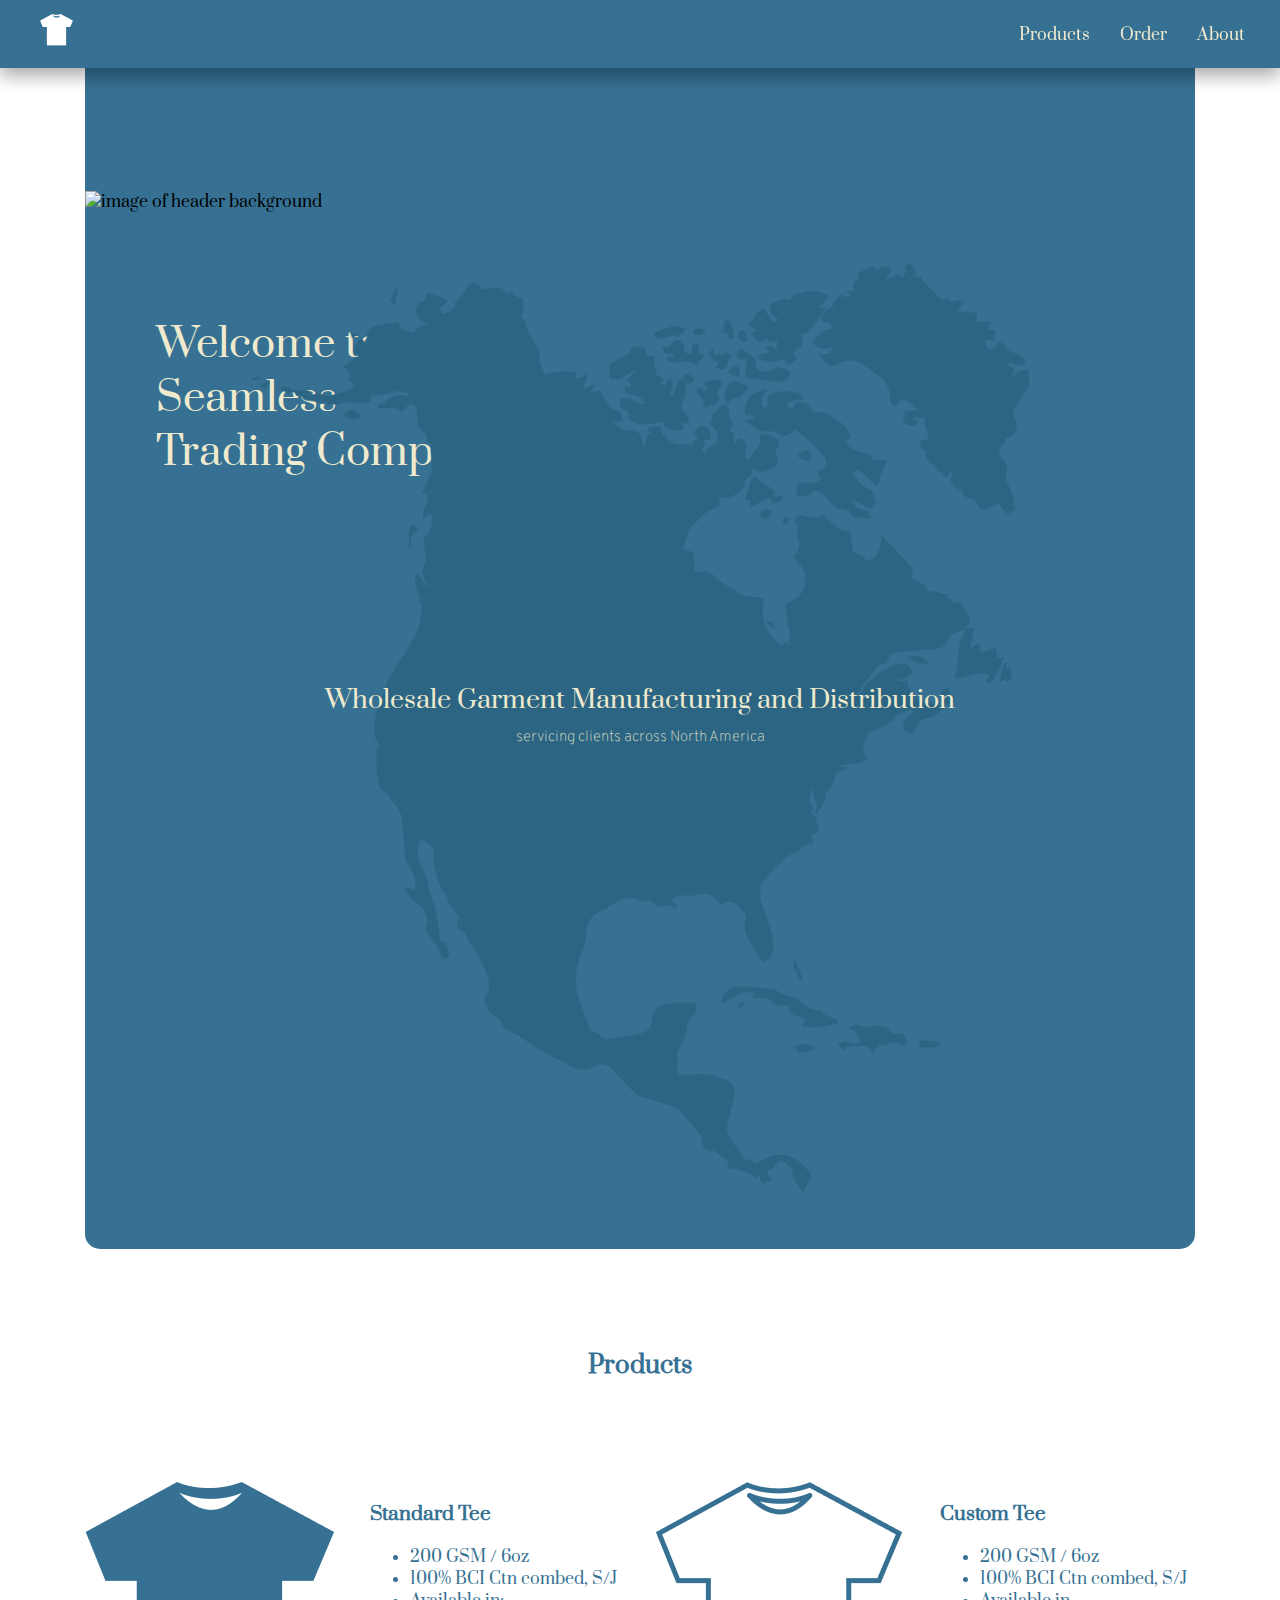
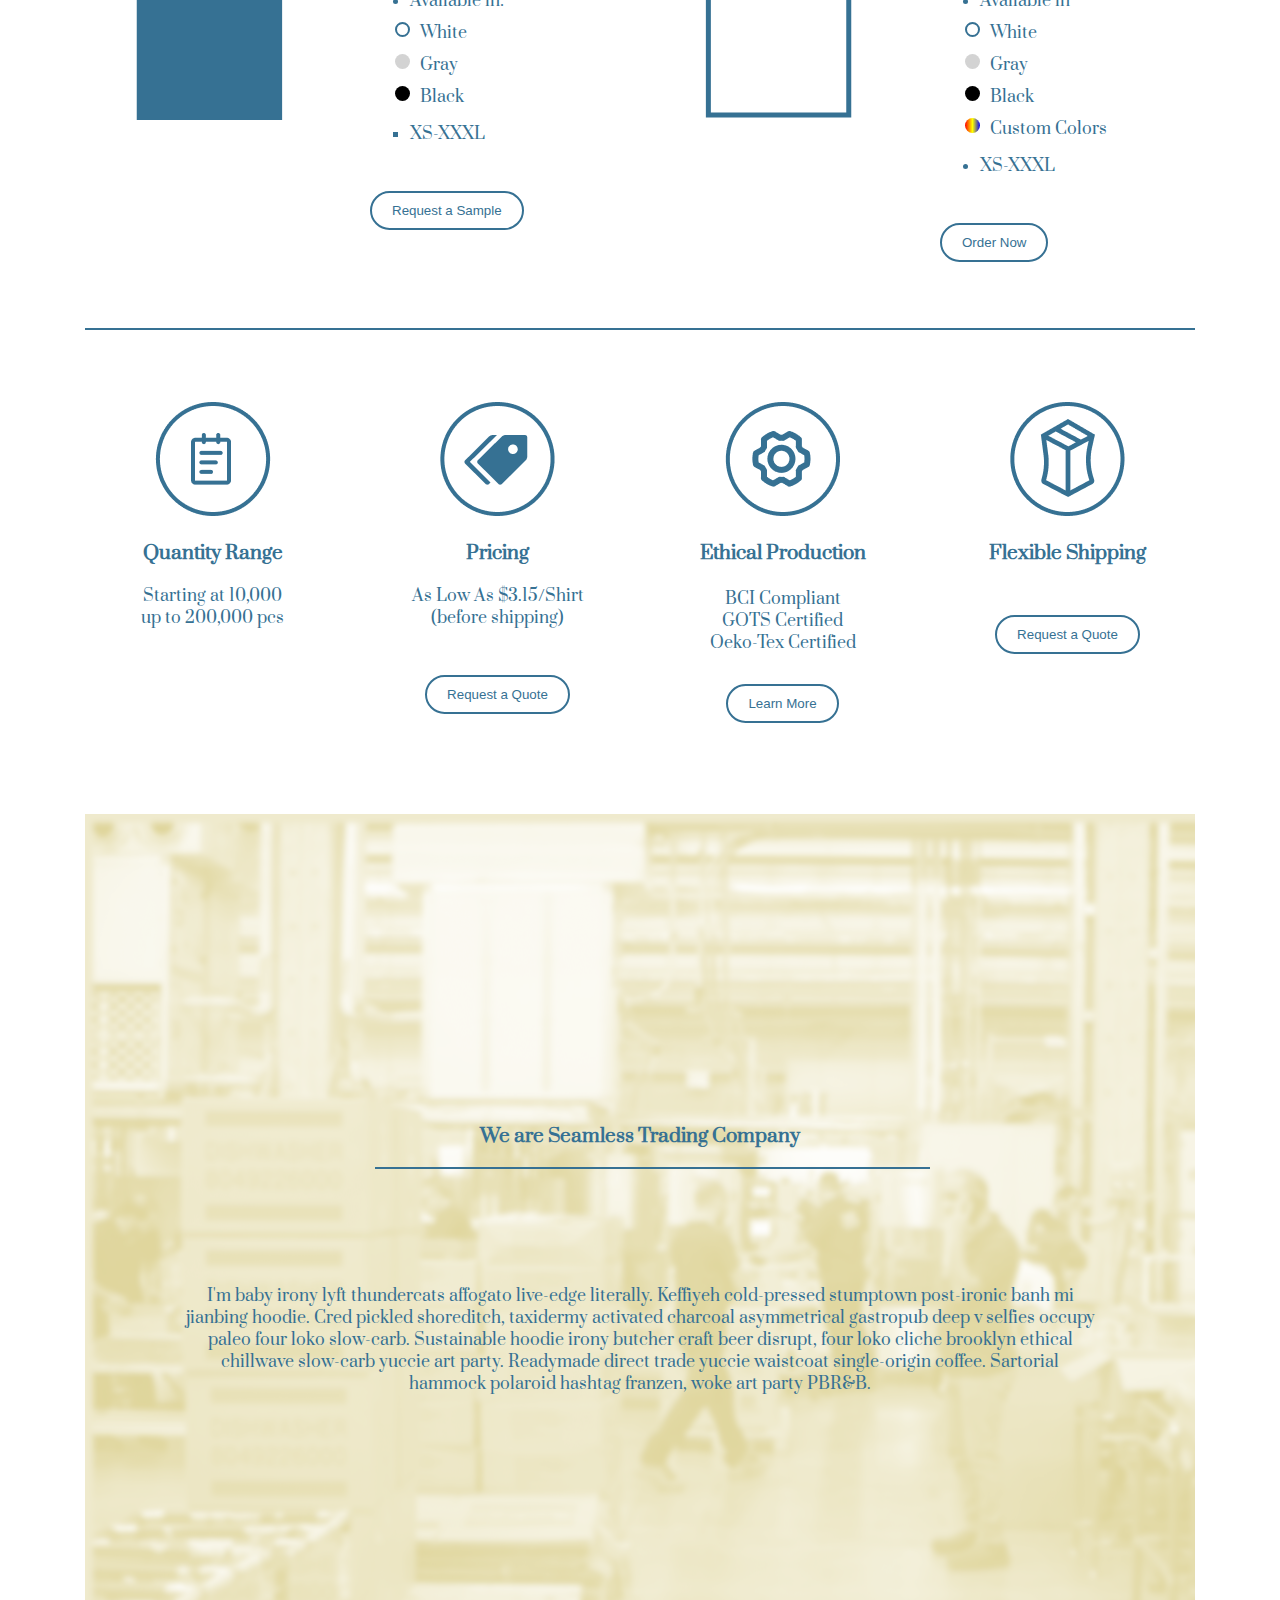
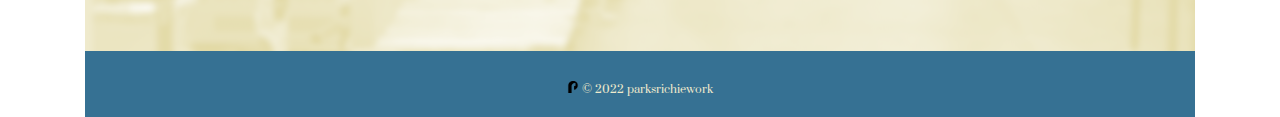
==== index.html @ 28bb7193 "Update index.html" ====
<!DOCTYPE html>
<html>

  <!-- head start -->
  <head>
        <meta charset="utf-8">
        <meta name="viewport" content="width=device-width, initial-scale=1.0">
        <title>Seamless Trading Co.</title>
        <link rel="stylesheet" href="css/bootstrap-grid.css" type="text/css">
        <link rel="stylesheet" href="css/styles.css" type="text/css">
        <link rel="icon" href="img/Seamless-Trading-Company-Logo.jpg" title="parksrichiework icon" alt="image of seamless trading company logo">
       <link rel="preconnect" href="https://fonts.googleapis.com">
        <link rel="preconnect" href="https://fonts.googleapis.com">
        <link rel="preconnect" href="https://fonts.gstatic.com" crossorigin>
        <link href="https://fonts.googleapis.com/css2?family=Overpass:wght@100&family=Prata&display=swap" rel="stylesheet"> 
        
        
        
       
       
      </head>

  <!-- body starts -->
  <body class="container">
    <!-- main content starts -->
        <main>
            <!-- nav bar -->
          <nav>
            <ul class="nav-row" >
              <li class="col-sm" style="padding-top: 0;"><a href="#home"><img src="img/shirt-logo.png" title="seamless trading company logo" alt="image of seamless trading company logo"></a>
              </li>
              <div class="row" style="padding-right: 50px;">
                <li class="col-auto"><a href="#products" title="internal link to products">Products</a></li>
                <li class="col-auto"><a href="#order" title="link to internal order form">Order</a></li>
                <li class="col-auto"><a href="#about"title="internal link to about section">About</a></li> 
              </div>             
              <!-- <li class="empty"></li> -->     
             
            </ul>
          </nav>
          <!-- header starts -->
          <header class="header-section" id="home">
            <div>
              <h1 class="header-welcome">Welcome to<br>Seamless<br> Trading Company
              </h1>
              <img src="img/header-bg-01.png" title="header background image" alt="image of header background" style="z-index: -1;">            
            </div>
          <div class="header-tagline">
            <h2>
              Wholesale Garment Manufacturing and Distribution
            </h2>
            <h3>
            servicing clients across North America
            </h3>
            <!-- <a href="#order"><button href="#order" class="order-button">Order now
            </button> </a> -->
          </div>
            
            
            <div class="north-america-group">
              <img class="north-america-img"src=img/north-america.png title="North America graphic for header" alt="image of North America"/>
            </div>
            
          </header>
        </div>
<!-- ************************************************************ -->
    <!-- Products section start -->
          <section class="products-section" id="products">
            <div>
            <h2 style="margin-bottom: 100px;">Products</h2>
            <div class="row">
          <!-- Standard Tee -->
            <div class="standard-tee col">
              <img class="" src="img/standard-tee-icon.png" alt="image of standard tee shirt icon" >
            </div>
            <div class="standard-tee-info col">
              <h3>
                Standard Tee
              </h3>
              
                <ul class="product-spec-list">
                  <li>
                    200 GSM / 6oz
                  </li>
                  <li>
                    100% BCI Ctn combed, S/J
                  </li>
                 <li>
                    Available in:
                </li> 
                <div class="row" style="margin-top: 10px;"> 
                    <div class="circle-white "></div>
                    <p class=" standard-tee-color">White</p>
                    </div>                    
                    <div class="row" style="margin-top: 10px;"> 
                    <div class="circle-gray "></div>
                    <p class=" standard-tee-color">Gray</p>
                    </div> 
                    <div class="row" style="margin-top: 10px; margin-bottom: 15px;"> 
                    <div class="circle-black "></div>
                    <p class=" standard-tee-color">Black</p>
                    </div>                     
                  <li class="list">
                    XS-XXXL
                  </li>
                </ul>
                <a><button class="request-quote-button" id='sampleRequest' title="Click to request a standard tee sample">Request a Sample
            </button></a>
              </div>
            
            
          <!-- Custom Tee -->
              <div class="col" id="Custom-tee">
              <img src="img/custom-tee-icon.png" href="#" alt="image of custom tee shirt icon"><br>            
            </div>
            <div class="col">
              <h3>
                Custom Tee
              </h3>
              <p>
                <ul class="product-spec-list">
                  <li>
                    200 GSM / 6oz
                  </li>
                  <li>
                    100% BCI Ctn combed, S/J
                  </li>                  
                  <li>
                    Available in
                  </li>
                   <div class="row" style="margin-top: 10px;"> 
                    <div class="circle-white "></div>
                    <p class=" standard-tee-color">White</p>
                    </div>                    
                    <div class="row" style="margin-top: 10px;"> 
                    <div class="circle-gray "></div>
                    <p class=" standard-tee-color">Gray</p>
                    </div> 
                    <div class="row" style="margin-top: 10px;"> 
                    <div class="circle-black "></div>
                    <p class=" standard-tee-color">Black</p>
                    </div>
                     <div class="row" style="margin-top: 10px; margin-bottom: 15px;"> 
                    <div class="circle-custom "></div>
                    <p class=" standard-tee-color">Custom Colors</p>
                    </div>  
                   <li>
                    XS-XXXL
                  </li>
                </ul>
                <a href="#quote"><button class="request-quote-button" title="Click to request a custom tee order">Order Now
            </button> </a>
              </p>
            </div>
          </div>
        </div>
            </section>
      <!-- **************Products - Divider******************** -->
            <div class="product-divider"></div>
      <!-- Products- About -->
            <div class="about-products" style="width: 100%;">
                <ul class="about-products" style="display:inline; position:relative;">
                  <div class="row" >
                  <li id="quantity-range" class="col">
                    <img src="img/quantity-range-icon.png" title="quantity range logo" alt="image of quantity range icon">
                    <h3>Quantity Range</h3>
                    <p>Starting at 10,000<br> up to 200,000 pcs</p>
                  </li>
                   <li id="pricing" class="col">
                    <img src="img/pricing-icon.png" title="pricing logo" alt="image of pricing icon">
                    <h3>Pricing</h3>
                      <p>
                      As Low As $3.15/Shirt<br> (before shipping)<br>
                      </p>
                      <div class="openBtn">
                        <button type= "button" class="openButton" id="pricingRequest" title="Click to request a Pricing quote">
                        Request a Quote
                        </button> 
                      </div>
                  </li>
                  <li id="quality-production" class="col">
                    <img src="img/quality-production-icon.png" title="Ethical production logo" alt="image of ethical production icon">
                    <h3>Ethical Production</h3>
                      <h4 class="list">
                        <li style=>
                        BCI Compliant
                        </li>
                        <li>
                          GOTS Certified
                        </li>
                        <li>
                          Oeko-Tex Certified
                        </li>
                        <a href="https://seamlesstradingcompany-ethical-production.netlify.app/" target="_blank">
                          <button class="request-quote-button" title="Click to learn more about our ethical production">
                            Learn More
                          </button> 
                        </a>
                      </h4>
                  </li>
                  <li class="col">
                    <img src="img/flexible-shipping-icon.png" title="flexible shipping logo" alt="image of flexible shipping icon">
                      <h3>Flexible Shipping</h3>
                        <div class="openBtn">
                          <button type="button" class="openButton" id="shippingRequest" title="Click to request a shipping quote">
                            Request a Quote
                          </button> 
                        </div>
                  </li>
                </ul>
              </div>
            </div>            
          </div>

          <!-- ***************************POP UP FORMS********************************** -->
            <!-- PRICING REQUEST FORM -->
              <div class="loginPopup">
                <div class="formPopup" id="popupFormPricing">
                  <form  class="formContainer" data-netlify="true" name="Pricing Request">
                    <h2>Request Pricing Quote</h2>
                    
                    <input type="text" id="namePricing" placeholder="Your Name" name="Name">
                    
                    <input type="text" id="companyPricing" placeholder="Company Name" name="Company name" required>
                     
                    <input type="text" id="addressPricing" placeholder="Street Address" name="Street Address">
                 
                    <input type="text" id="cityPricing" placeholder="City, State" name="City name" required>
                 
                    <input type="text" id="zipPricing" placeholder="Zip Code" name="Zip code" required>
                
                    <input type="text" id="phonePricing" placeholder="Phone Number" name="Phone">
                 
                    <input type="email" id="emailPricing" placeholder="Your Email" name="Email" required>
                 
                    <button type="submit" class="btn submit-info" id="submitBtnPricing">Submit</button>
                    <button type="button" class="btn cancel" id="closeBtn" >Close</button>
                  </form>
                </div>
              </div>
            <!-- SHIPPING REQUEST FORM -->
              <div class="loginPopup">
                <div class="formPopup" id="popupFormShipping">
                  <form  class="formContainer" data-netlify="true" name="Shipping Request">
                    <h2>Request Shipping Quote</h2>
                    <input type="text" id="nameShipping" placeholder="Your Name" name="Name">
                    
                    <input type="text" id="companyShipping" placeholder="Company Name" name="Company name" required>
                     
                    <input type="text" id="addressShipping" placeholder="Street Address" name="Street address">
                 
                    <input type="text" id="cityShipping" placeholder="City, State" name="City name" required>
                 
                    <input type="text" id="zipShipping" placeholder="Zip Code" name="Zip code" required>
                
                    <input type="text" id="phoneShipping" placeholder="Phone Number" name="Phone">
                 
                    <input type="email" id="emailShipping" placeholder="Your Email" name="Email" required>
                    
                    <button type="submit" class="btn submit-info" id="submitBtnShipping">Submit</button>
                    <button type="button" class="btn cancel" id="closeBtnShipping" >Close</button>
                  </form>
                </div>
              </div>
              <!-- *******************REQUEST SAMPLE FORM******************** -->
              <div class="loginPopup">
                <div class="formPopup" id="popupFormSample">
                  <form  class="formContainer" data-netlify="true" name="Sample Request">
                    <h2>Request A Standard Tee Sample</h2>
                    <input type="text" id="nameSample" placeholder="Your Name" name="Name">
                    
                    <input type="text" id="companySample" placeholder="Company Name" name="Company name" required>
                     
                    <input type="text" id="addressSample" placeholder="Street Address" name="Street address">
                 
                    <input type="text" id="citySample" placeholder="City, State" name="City name" required>
                 
                    <input type="text" id="zipSample" placeholder="Zip Code" name="Zip code" required>
                
                    <input type="text" id="phoneSample" placeholder="Phone Number" name="Phone">

                    <input type="date" id="targetDateSample" placeholder="Target Delivery Date" name="Target Delivery Date">

                    <input type="text" id="quantitySample" placeholder="Quantity" name="Quantity">

                    <input type="text" id="sizeSample" placeholder="Size" name="Size">

                    <select name="Size" id="sizeSample">
                      <option value="">--Please choose a size option--</option>
                      <option value="XS">XS</option>
                      <option value="S">S</option>
                      <option value="M">M</option>
                      <option value="L">L</option>
                      <option value="XL">XL</option>
                      <option value="XXL">XXL</option>
                      <option value="XXXL">XXXL</option>
                    </select>

                    <select name="Color" id="colorSample">
                      <option value="">--Please choose a color option--</option>
                      <option value="Black">Black</option>
                      <option value="White">White</option>
                      <option value="Gray">Gray</option>
                    </select>
                 
                    <input type="email" id="emailSample" placeholder="Your Email" name="Email" required>
                    
                    <button type="submit" class="btn submit-info" id="submitBtnSample">Submit</button>
                    <button type="button" class="btn cancel" id="closeBtnSample" >Close</button>
                  </form>
                </div>
              </div>

             <!-- THIS IS THE END DIV FOR THE ENTIRE PRODUCT SECTION (ADD ANY CODE BOVE THIS LINE) -->
              </div>

          <!-- *****************************MODAL POP UP FORM END************************************* -->

          <!-- --------------About Section Starts------------- -->
          <section class="about-section" id="about">
            <!-- <h2>
              About
            </h2>   -->
          
          
            <h3>We are Seamless Trading Company</h3>

             <div class="about-divider"></div>
            <p>
              I'm baby irony lyft thundercats affogato live-edge literally. Keffiyeh cold-pressed stumptown post-ironic banh mi jianbing hoodie. Cred pickled shoreditch, taxidermy activated charcoal asymmetrical gastropub deep v selfies occupy paleo four loko slow-carb. Sustainable hoodie irony butcher craft beer disrupt, four loko cliche brooklyn ethical chillwave slow-carb yuccie art party. Readymade direct trade yuccie waistcoat single-origin coffee. Sartorial hammock polaroid hashtag franzen, woke art party PBR&B.
            </p>
          
          </section>
        </main>
 
       <script type="text/javascript" src="js/main.js"></script> 
  </body>

 

    <!--footer -->
    <footer class="footer">
      <form id="order">
        <!-- <p>Ready to place an order?</p></br> 
        <input type="form" name="name-input" placeholder="Name(required)" required></input>
        <br>
        <input type="text" name="company-name" placeholder="Company name">
        <br>
        <input type="email" name="email-input" placeholder="Enter email" required>
        <br>
        <button class="footer-button" type="submit" name="Submit-form-button">Submit</button>
      </form> -->

  

       <p class="footer-signature" style="padding-top: 30px; padding-bottom: 20px;"> <img src="img/logo-2021.png" style="width:12px; height: 12px;" alt="image of parks richie work logo"> © 2022 parksrichiework</p>
    </footer>
</html>
---- css/styles.css ----
:root{ 
--blue: #367193;
--tan: #EFEACD;
--white: #FFFFFF;
--black: #000000;
--gray: lightgray;
--custom: linear-gradient(90deg, red, yellow, blue);
}

body{
font-family: 'Prata', serif;
padding: 0px 300px;
margin-bottom: 0;

}

nav{
	background: var(--blue);
	padding-top: 26px;
	position: fixed;
	z-index: 10;
	margin-top: -30px;
	margin-bottom: -30px;	
	width: 100%;
	left: 0;
	box-shadow: 0 8px 16px 0 rgba(0,0,0,0.2), 0 6px 20px 0 rgba(0,0,0,0.19);
}
 nav ul{
 	list-style: none;
 	display: inline-block;
 	position: relative;
 	
 }
 nav ul li{
 	padding-top: 10px;
 	padding-bottom: 0;
 	width: 60px;
 	font-weight: 60;

 }

a{
	text-decoration: none;
	color: var(--tan);
}

.main-logo{
	padding-left: 50px;
}

header{
	background: var(--blue);
	width: 100%;
	margin-top: -25px;
	position: relative;
	border-radius: 15px;

	
}
header img{
	width: 100%;
	z-index: 2;
	margin-top: -150px;
}

header div h2{
	text-align: center;
	color: var(--tan);
	padding: 0px 10px;
	font-size: 25px;
	font-weight: 90;
}
header div h3{
	text-align: center;
	color: var(--tan);
	padding: 0px 10px;
	margin-top: -10px;
	font-size: 15px;
	font-family: 'Overpass', sans-serif;
	font-weight: 90;
	
}
.header-tagline{
	margin-top: 450px;
	position: absolute;
	z-index: 5;
	text-align: center;
	width: 100%;
}


.header-welcome{
	transform: translateY(315px);
	position: inherit;
	color: #EFEACD;
	margin-left: 71px;
	text-shadow: 0 8px 16px 0 rgba(0,0,0,0.19), 0 6px 20px 0 rgba(0,0,0,0.24);
	font-weight: 90;
	font-size: 40px;
}



.order-button{
	color: var(--tan);
	text-align: center;
	background-color: var(--blue);
	border: none;
	/*position: absolute;*/
	padding: 10px 20px;
	margin-top: 30px;
	/*margin-left: 50%;*/
	border-radius: 30px;
	box-shadow: 0 8px 16px 0 rgba(0,0,0,0.2), 0 6px 20px 0 rgba(0,0,0,0.19);
	transition: 0.2s ease-in-out;
	/*z-index: 10;*/
}

.order-button:hover {
	color: var(--blue);
	/*position: absolute;*/
	cursor: pointer;
	background-color: var(--tan);
	
	
}
.north-america-group{
	text-align: center;
}
.north-america-img{
	position: relative;
	width: 70%;
	height: auto;
	text-align: center;
	margin-top: 50px;
	padding-bottom: 50px;
	
}

/*<----------products------------>*/

.products-section{
	margin-top: 100px;
	color: var(--blue);

}
.products-section h2{
	text-align: center;
}


.list{
	list-style: square;
}

.circle-white{
  height: 15px;
  width: 15px;
  background: var(--white);
  border: solid 2px var(--blue);
  border-radius: 50%;
  display: inline-block;
}
.circle-gray{
  height: 15px;
  width: 15px;
  background: var(--gray);
  border-radius: 50%;
  display: inline-block;
}
.circle-black{
  height: 15px;
  width: 15px;
  background: var(--black);
  border-radius: 50%;
  display: inline-block;
}
.circle-custom{
  height: 15px;
  width: 15px;
  background: var(--custom);
  border-radius: 50%;
  display: inline-block;
}

.standard-tee-color{
	/*padding: -10px 20px;*/
	padding-left: 10px;
	margin: 0px;
}

.about-products ul li{
	list-style: none;
	color: var(--blue);
	text-align: center;
}
.about-products li{
	font-weight: 10;
}

.product-divider{
	color: var(--blue);
	border: solid 1px;
	margin: 50px 0px;
}

/*<----------about section------------>*/


.about-section{
	background-image: url(../img/about-bg01.png);
	text-align: center;
	padding: 40px 0;
	
	margin: 70px 0px;
	color: var(--blue);
	margin-bottom: 0px;
	/*margin-left: 0px;*/
}

.about-divider{
	color: var(--blue);
	border: solid 0.25px;
	width: 50%;
	margin-left: 290px;
	text-align: center;
}

.about-section h2{
	padding-top: 170px;
	
}

.about-section h3{
	padding-top: 250px;

}

.about-section p{
	padding: 100px 100px;
	padding-bottom: 200px;
}

.request-quote-button{
	color: var(--blue);
	text-align: center;
	background-color: var(--white);
	border: solid 2px var(--blue);
	/*position: absolute;*/
	padding: 10px 20px;
	margin-top: 30px;
	/*margin-left: 50%;*/
	border-radius: 30px;
	/*box-shadow: 0 8px 16px 0 rgba(0,0,0,0.2), 0 6px 20px 0 rgba(0,0,0,0.19);*/
	transition: 0.2s ease-in-out;
	/*z-index: 10;*/
}

.request-quote-button:hover {
	color: var(--tan);
	/*position: absolute;*/
	cursor: pointer;
	background-color: var(--blue);
}

.request-quote-button-done{
	color: var(--white);
	text-align: center;
	background-color: var(--blue);
	border: solid 2px var(--blue);
	/*position: absolute;*/
	padding: 10px 20px;
	margin-top: 30px;
	/*margin-left: 50%;*/
	border-radius: 30px;
	/*box-shadow: 0 8px 16px 0 rgba(0,0,0,0.2), 0 6px 20px 0 rgba(0,0,0,0.19);*/
	transition: 0.2s ease-in-out;
	/*z-index: 10;*/
}


/*--------------------------------------STYLES FOR POP-UP FORM MODAL------------------------------------------*/
 * {
        box-sizing: border-box;
      }
      .openBtn {
        display: flex;
        justify-content: center;     
      }
      .openButton {
			  color: var(--blue);
				text-align: center;
				background-color: var(--white);
				border: solid 2px var(--blue);				
				padding: 10px 20px;
				margin-top: 30px;				
				border-radius: 30px;				
				transition: 0.2s ease-in-out;				
        position: relative;
        cursor: pointer;
        text-align: center;
      }
      .openButton:hover {
			  color: var(--white);
				text-align: center;
				background-color: var(--blue);
				border: solid var(--blue);				
				padding: 10px 20px;
				margin-top: 30px;				
				border-radius: 30px;				
				transition: 0.2s ease-in-out;				
        position: relative;
        cursor: pointer;
        text-align: center;
      }

      .loginPopup {
        position: relative;
        text-align: center;
        width: 100%;
        transition: 0.5s ease-in;
      }
      .formPopup {
      	color: var(--blue);
        display: none;
        position: fixed;
        left: 45%;
        top: 5%;
        transform: translate(-50%, 5%);
        border: 3px solid var(--blue);
        z-index: 9;
        transition: 0.5s ease-in;
        border-radius: 10px;
		/* margin-top: -175px	 */
      }
      .formContainer {
        max-width: 300px;
        padding: 20px;
        background-color: var(--tan);
        border-radius: 10px;
		
      }
      .formContainer input[type=text],
      .formContainer input[type=password],
	  .formContainer input[type=email] {
        width: 100%;
        padding: 15px;
        margin: 5px 0 20px 0;
        border: none;
        border-radius: 100px;
        background: var(--white);
      }
      .formContainer input[type=text]:focus,
      .formContainer input[type=password]:focus, 
	  .formContainer input[type=email]:focus {
        background-color: var(--white);
        outline: none;
      }
      .formContainer .btn {
        padding: 12px 20px;
        border: none;
        background-color: var(--blue);
        color: #fff;
        cursor: pointer;
        width: 100%;
        margin-bottom: 15px;
        opacity: 0.5;
        border-radius: 100px;
      }
   

      .formContainer .cancel {
        background-color: #cc0000;
      }
      .formContainer .btn:hover,
      .openButton:hover {
        opacity: 1;
        transition: 0.2 ease-in-out;
      }

/*---------------------------- End STYLES FOR POP-UP MODAL-------------------------------------- */


/*----------------Footer section--------------------*/
 footer{
 	background-color: var(--blue);
 	color: var(--tan);
 }

 footer form{
 	/*padding: 180px 400px 150px 400px;*/
 	width: 100%; 	
 	text-align: center;
 	font-size: 25px;
 	color: var(--blue);
 }

 footer input{
 	border: var(--blue);
 	border-radius: 50px;
 	padding: 20px 10px;
 	padding-left: 20px;
 	margin-bottom: 30px;
 	width: 100%;
 }

 .footer-button{
 	border: var(--blue);
 	font-family: 'Prata', sans-serif;
 	font-size: 20px;
 	font-weight: 20;
 	border-radius: 50px;
 	padding: 20px 0px; 	
 	margin-bottom: 30px;
 	width: 100%;
 	position: relative;
 	color: var(--blue);
 	background-color: var(--tan);
 	transition: 0.3s ease-in-out;
 	box-shadow: 0 8px 16px 0 rgba(0,0,0,0.2), 0 6px 20px 0 rgba(0,0,0,0.19);
 }

  .footer-button:hover{
 	width: 100%;
 	cursor: pointer;
 	position: relative;
 	color: var(--tan);
 	background-color: var(--blue);
 	box-shadow: 0 8px 16px 0 rgba(0,0,0,0.2), 0 6px 20px 0 rgba(0,0,0,0.19);
 }

.footer-signature{
	text-align: center;
	margin: 0;
	background: var(--blue);
	color: var(--tan);
	font-size: 11px;
}







/*******************************************************************************************************************/
/****************************************************PHONE DIMENSIONS***************************************/

@media screen and (max-width: 500px){

body{
font-family: 'Prata', serif;
padding: 0px 300px;
margin-bottom: 0;

}

nav{
	background: var(--blue);
	/*padding-top: 26px;*/
	position: fixed;
	z-index: 10;
	margin-top: -30px;
	margin-bottom: -30px;	
	width: 100%;
	height: auto;
	left: 0;
	box-shadow: 0 8px 16px 0 rgba(0,0,0,0.2), 0 6px 20px 0 rgba(0,0,0,0.19);
}
 nav ul{
 	list-style: none;
 	display: inline-block;
 	position: relative;
 	
 }
 nav ul li{
 	/* padding-top: ; */
 	padding-bottom: 0;
 	width: 60px;
 	font-weight: 16px;
 	margin-left: 50px;
 	font-size: 15px;
 }

 .col-sm .main-logo{
 padding-left: -50px;

 }

a{
	text-decoration: none;
	color: var(--tan);
}

header{
	background: var(--blue);
	width: 100%;
	margin-top: 0px;
	position: 50px;
	border-radius: 15px;
	/*margin-left: 25px;*/
	padding-top: 120px;

	
}
header img{
	width: 100%;
	z-index: 2;
	margin-top: -150px;
}

header div h2{
	text-align: center;
	color: var(--tan);
	padding: 0px 10px;
	font-size: 16px;
	font-weight: 90;
}
header div h3{
	text-align: center;
	color: var(--tan);
	padding: 0px 10px;
	margin-top: -10px;
	font-size: 15px;
	font-family: 'Overpass', sans-serif;
	font-weight: 90;
	
}
.header-tagline{
	margin-top: 132px;
	position: absolute;
	z-index: 5;
	text-align: center;
	width: 100%;
}


.header-welcome{
	transform: translateY(-5px);
	position: inherit;
	color: #EFEACD;
	margin-left: 10%;
	text-shadow: 0 8px 16px 0 rgba(0,0,0,0.19), 0 6px 20px 0 rgba(0,0,0,0.24);
	font-weight: 90;
	font-size: 17px;
}



.order-button{
	color: var(--tan);
	text-align: center;
	background-color: var(--blue);
	border: none;
	/*position: absolute;*/
	padding: 10px 20px;
	margin-top: 30px;
	/*margin-left: 50%;*/
	border-radius: 30px;
	box-shadow: 0 8px 16px 0 rgba(0,0,0,0.2), 0 6px 20px 0 rgba(0,0,0,0.19);
	transition: 0.2s ease-in-out;
	/*z-index: 10;*/
}

.order-button:hover {
	color: var(--blue);
	/*position: absolute;*/
	cursor: pointer;
	background-color: var(--tan);
	
	
}
.north-america-group{
	text-align: center;
}
.north-america-img{
	position: relative;
	width: 70%;
	height: auto;
	text-align: center;
	margin-top: 50px;
	padding-bottom: 50px;
	
}

/*<----------products------------>*/

.products-section {
	margin-top: 100px;
	color: var(--blue);
	/*margin-left: 46px;*/	
	text-align: center;
}
.products-section h2{
	text-align: center;
}


.list{
	list-style: square;
}

.circle-white{
  height: 15px;
  width: 15px;
  background: var(--white);
  border: solid 2px var(--blue);
  border-radius: 50%;
  display: inline-block;
}
.circle-gray{
  height: 15px;
  width: 15px;
  background: var(--gray);
  border-radius: 50%;
  display: inline-block;
}
.circle-black{
  height: 15px;
  width: 15px;
  background: var(--black);
  border-radius: 50%;
  display: inline-block;
}
.circle-custom{
  height: 15px;
  width: 15px;
  background: var(--custom);
  border-radius: 50%;
  display: inline-block;
}

.standard-tee-color{
	/*padding: -10px 20px;*/
	padding-left: 10px;
	margin: 0px;
}

.standard-tee-info{
	align-content: center;
}

.about-products ul li{
	list-style: none;
	color: var(--blue);
	text-align: center;
}
.about-products li{
	font-weight: 10;
}

.product-divider{
	color: var(--blue);
	border: solid 1px;
	margin: 0px 0px 50px;
}

.product-spec-list{
	text-align: left;
	padding-left: 100px;
}

/*<----------about section------------>*/


.about-section{
	background-image: url(../img/about-bg01.png);
	text-align: center;
	padding: 40px 0;
	
	margin: 70px 0px;
	color: var(--blue);
	margin-bottom: 0px;
	/*margin-left: 0px;*/
}

.about-divider{
	color: var(--blue);
	border: solid 0.25px;
	width: 70%;
	margin-left: 55px;
	text-align: center;
}

.about-section h2{
	padding-top: 170px;
	
}

.about-section h3{
	padding-top: 250px;

}

.about-section p{
	padding: 100px 100px;
	padding-bottom: 200px;
}

.request-quote-button{
	color: var(--blue);
	text-align: center;
	background-color: var(--white);
	border: solid var(--blue);
	padding: 10px 20px;
	margin: 7px 0px 60px 0px;
	border-radius: 30px;
	transition: 0.2s ease-in-out;
	border: solid 2px;
	
}

.request-quote-button:hover {
	color: var(--tan);
	/*position: absolute;*/
	cursor: pointer;
	background-color: var(--blue);
	border: solid var(--blue);

}

.request-quote-button-done{
	color: var(--white);
	text-align: center;
	background-color: var(--blue);
	border: solid 2px var(--white);
	/*position: absolute;*/
	padding: 10px 20px;
	margin-top: 30px;
	/*margin-left: 50%;*/
	border-radius: 30px;
	/*box-shadow: 0 8px 16px 0 rgba(0,0,0,0.2), 0 6px 20px 0 rgba(0,0,0,0.19);*/
	transition: 0.2s ease-in-out;
	/*z-index: 10;*/
}

/*--------------------------------------STYLES FOR POP-UP FORM MODAL------------------------------------------*/
 * {
        box-sizing: border-box;
      }
      .openBtn {
        display: flex;
        justify-content: center;     
      }
      .openButton {
			  color: var(--blue);
				text-align: center;
				background-color: var(--white);
				border: solid 2px var(--blue);				
				padding: 10px 20px;
				margin: 7px 0px 60px;				
				border-radius: 30px;				
				transition: 0.2s ease-in-out;				
        position: relative;
        cursor: pointer;
        text-align: center;
        
      }
      .openButton:hover {
			  color: var(--white);
				text-align: center;
				background-color: var(--blue);
				border: solid var(--blue);				
				padding: 10px 20px;
				margin-top: 30px;				
				border-radius: 30px;				
				transition: 0.2s ease-in-out;				
        position: relative;
        cursor: pointer;
        text-align: center;
      }

      .loginPopup {
        position: relative;
        text-align: center;
        width: 100%;
        transition: 0.5s ease-in;
      }
      .formPopup {
      	color: var(--blue);
        display: none;
        position: fixed;
        left: 50%;
        top: 26%;
        transform: translate(-50%, 5%);
        border: 3px solid var(--blue);
        z-index: 9;
        transition: 0.5s ease-in;
        border-radius: 5px;
        width: 70%;	
		margin-top: -175px;

      }
      .formContainer {
        max-width: 300px;
        padding: 20px;
        background-color: var(--tan);
        border-radius: 5px;
      }
      .formContainer input[type=text],
      .formContainer input[type=password],
	  .formContainer input[type=email] {
        width: 100%;
        padding: 15px;
        margin: 5px 0 20px 0;
        border: none;
        border-radius: 100px;
        background: var(--white);
      }
      .formContainer input[type=text]:focus,
      .formContainer input[type=password]:focus,
	  .formContainer input[type=email]:focus {
        background-color: var(--white);
        outline: none;
      }
      .formContainer .btn {
        padding: 12px 20px;
        border: none;
        background-color: var(--blue);
        color: #fff;
        cursor: pointer;
        width: 100%;
        margin-bottom: 15px;
        opacity: 0.5;
        border-radius: 100px;
      }
   

      .formContainer .cancel {
        background-color: #cc0000;
      }
      .formContainer .btn:hover,
      .openButton:hover {
        opacity: 1;
        transition: 0.2 ease-in-out;
      }

/*---------------------------- End STYLES FOR POP-UP MODAL-------------------------------------- */

/*----------------Order section--------------------*/
 footer{
 	background-color: var(--blue);
 	color: var(--tan);
 }

 footer form{
 	/*padding: 180px 400px 150px 400px;*/
 	width: 100%; 	
 	text-align: center;
 	font-size: 25px;
 	color: var(--blue);
 }

 footer input{
 	border: var(--blue);
 	border-radius: 50px;
 	padding: 20px 10px;
 	padding-left: 20px;
 	margin-bottom: 30px;
 	width: 100%;
 }

 .footer-button{
 	border: var(--blue);
 	font-family: 'Prata', sans-serif;
 	font-size: 20px;
 	font-weight: 20;
 	border-radius: 50px;
 	padding: 20px 0px; 	
 	margin-bottom: 30px;
 	width: 100%;
 	position: relative;
 	color: var(--blue);
 	background-color: var(--tan);
 	transition: 0.3s ease-in-out;
 	box-shadow: 0 8px 16px 0 rgba(0,0,0,0.2), 0 6px 20px 0 rgba(0,0,0,0.19);
 }

  .footer-button:hover{
 	width: 100%;
 	cursor: pointer;
 	position: relative;
 	color: var(--tan);
 	background-color: var(--blue);
 	box-shadow: 0 8px 16px 0 rgba(0,0,0,0.2), 0 6px 20px 0 rgba(0,0,0,0.19);
 }

.footer-signature{
	text-align: center;
	margin: 0;
	background: var(--blue);
	color: var(--tan);
	font-size: 11px;
}
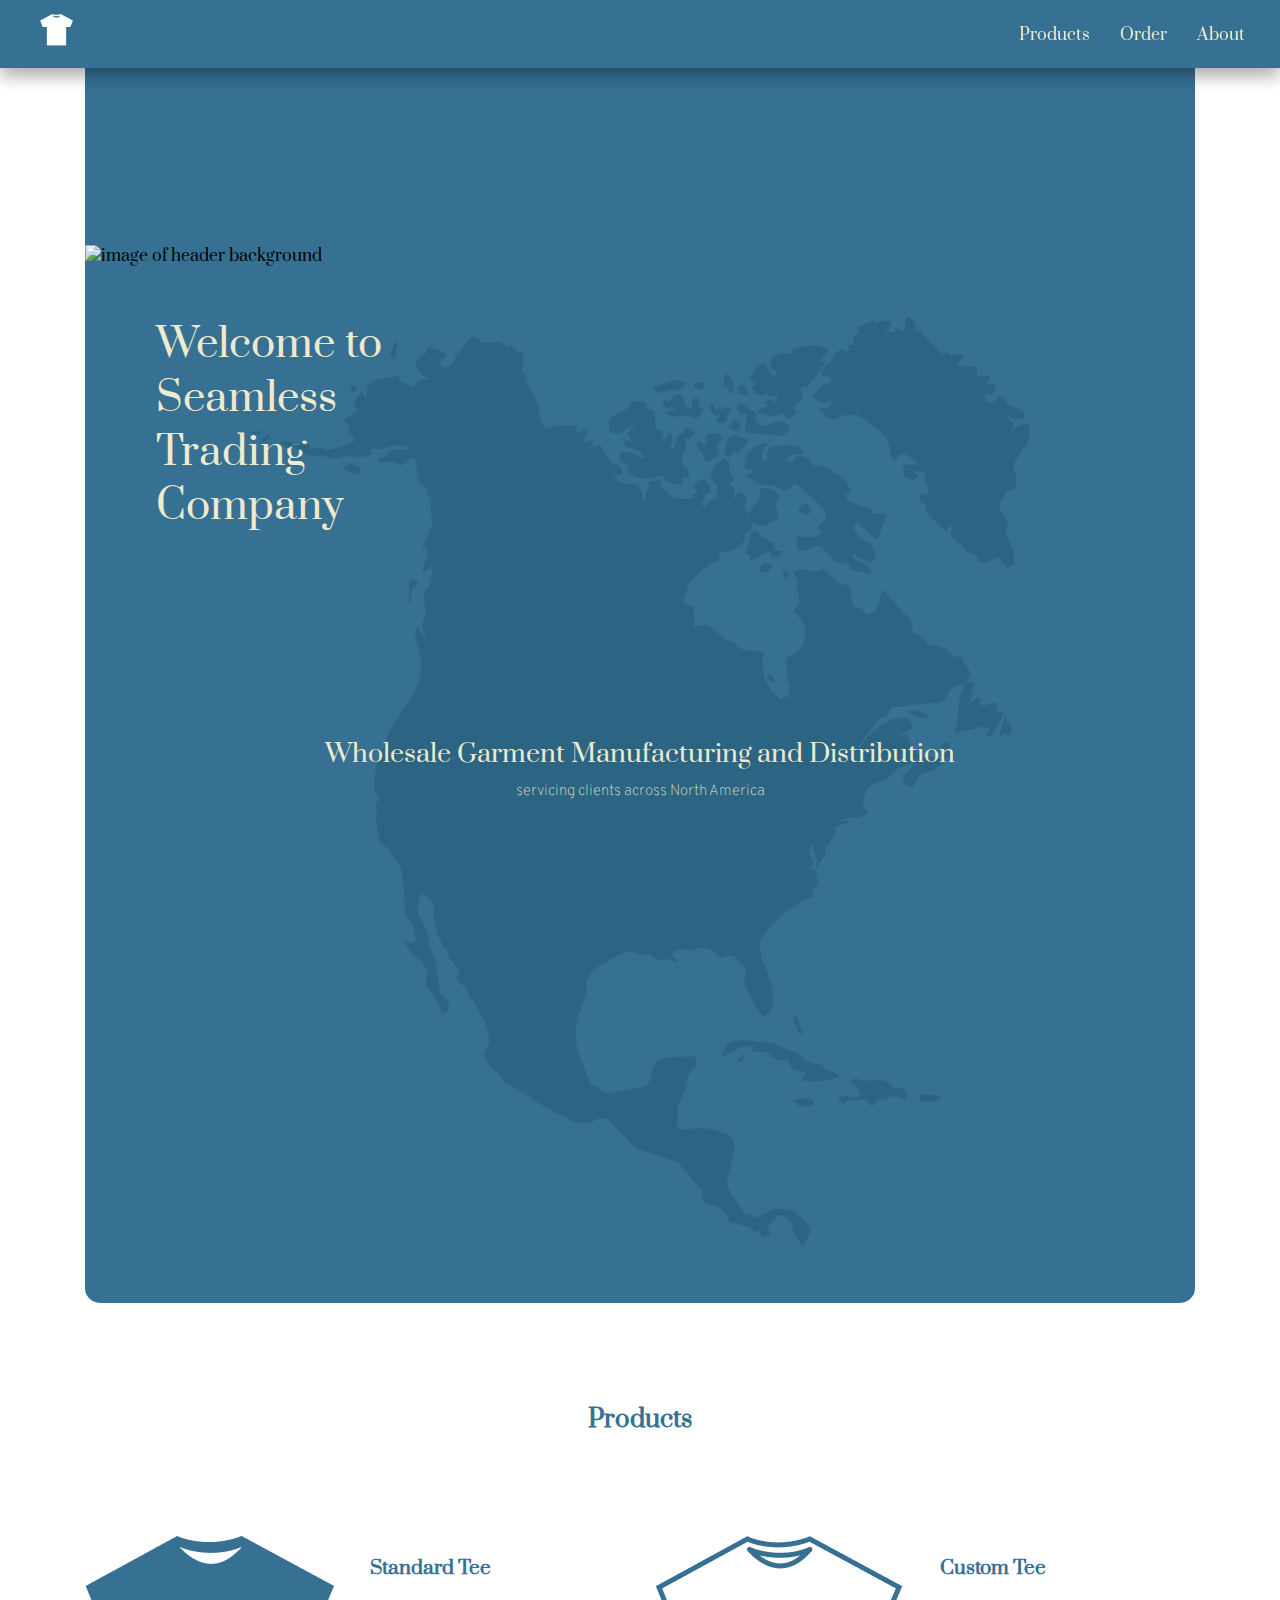
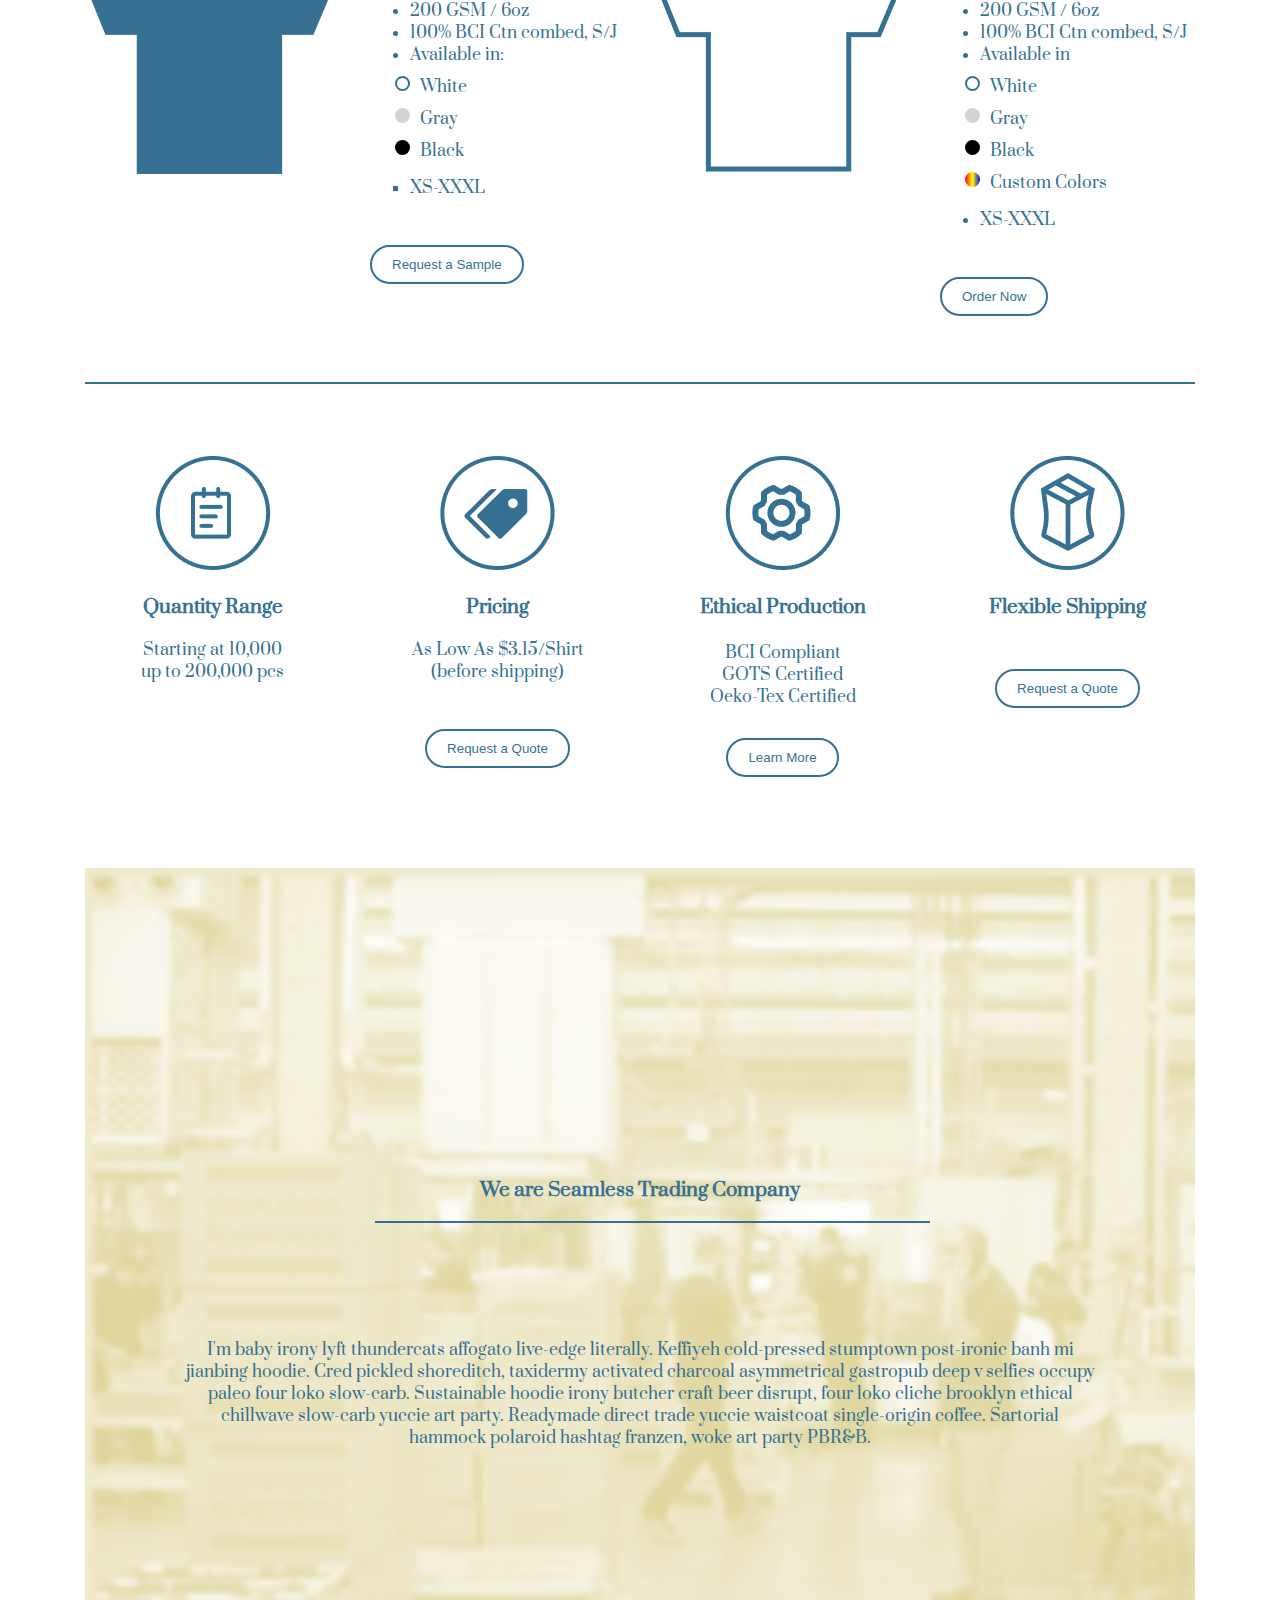
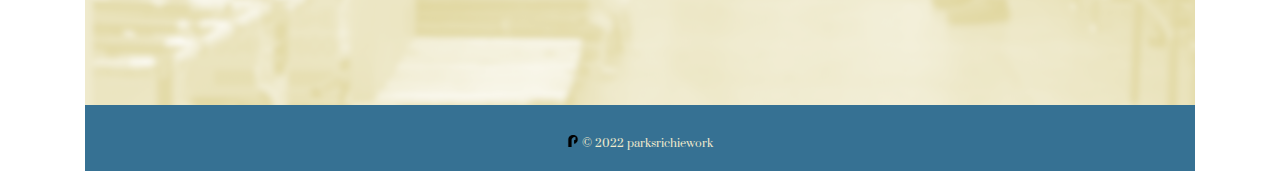
==== commit 06c5fc9d: "updated html and css" ====
--- a/index.html
+++ b/index.html
@@ -41,7 +41,7 @@
           <!-- header starts -->
           <header class="header-section" id="home">
             <div>
-              <h1 class="header-welcome">Welcome to<br>Seamless<br> Trading Company
+              <h1 class="header-welcome">Welcome to<br>Seamless<br> Trading<br> Company
               </h1>
               <img src="img/header-bg-01.png" title="header background image" alt="image of header background" style="z-index: -1;">            
             </div>
@@ -148,8 +148,11 @@
                     XS-XXXL
                   </li>
                 </ul>
-                <a href="#quote"><button class="request-quote-button" title="Click to request a custom tee order">Order Now
-            </button> </a>
+                <a href="#quote">
+                  <button class="request-quote-button" id="customRequest" title="Click to request a custom tee order">
+                    Order Now
+                  </button> 
+                </a>
               </p>
             </div>
           </div>
@@ -223,7 +226,7 @@
                     
                     <input type="text" id="companyPricing" placeholder="Company Name" name="Company name" required>
                      
-                    <input type="text" id="addressPricing" placeholder="Street Address" name="Street Address">
+                    <input type="text" id="addressPricing" placeholder="Street Address" name="Street Address" required>
                  
                     <input type="text" id="cityPricing" placeholder="City, State" name="City name" required>
                  
@@ -232,22 +235,44 @@
                     <input type="text" id="phonePricing" placeholder="Phone Number" name="Phone">
                  
                     <input type="email" id="emailPricing" placeholder="Your Email" name="Email" required>
+
+                    <input type="date" id="targetDatePricing" placeholder="Target Delivery Date" name="Target Delivery Date">
+
+                    <input type="text" id="quantityPricing" placeholder="Quantity" name="Quantity">
+
+                    <select name="Size" id="sizePricing" style="padding-right: -30px">
+                      <option value="">--Please choose a size option--</option>
+                      <option value="XS">XS</option>
+                      <option value="S">S</option>
+                      <option value="M">M</option>
+                      <option value="L">L</option>
+                      <option value="XL">XL</option>
+                      <option value="XXL">XXL</option>
+                      <option value="XXXL">XXXL</option>
+                    </select>
+
+                    <select name="Color" id="colorPricing">
+                      <option value="">--Please choose a color option--</option>
+                      <option value="Black">Black</option>
+                      <option value="White">White</option>
+                      <option value="Gray">Gray</option>
+                    </select>
                  
                     <button type="submit" class="btn submit-info" id="submitBtnPricing">Submit</button>
-                    <button type="button" class="btn cancel" id="closeBtn" >Close</button>
+                    <button type="button" class="btn cancel" id="closeBtnPricing" >Close</button>
                   </form>
                 </div>
               </div>
-            <!-- SHIPPING REQUEST FORM -->
+            <!-- SHIPPING QUOTE REQUEST FORM -->
               <div class="loginPopup">
                 <div class="formPopup" id="popupFormShipping">
-                  <form  class="formContainer" data-netlify="true" name="Shipping Request">
+                  <form  class="formContainer" data-netlify="true" name="Shipping Quote Request">
                     <h2>Request Shipping Quote</h2>
                     <input type="text" id="nameShipping" placeholder="Your Name" name="Name">
                     
                     <input type="text" id="companyShipping" placeholder="Company Name" name="Company name" required>
                      
-                    <input type="text" id="addressShipping" placeholder="Street Address" name="Street address">
+                    <input type="text" id="addressShipping" placeholder="Street Address" name="Street address" required>
                  
                     <input type="text" id="cityShipping" placeholder="City, State" name="City name" required>
                  
@@ -256,13 +281,35 @@
                     <input type="text" id="phoneShipping" placeholder="Phone Number" name="Phone">
                  
                     <input type="email" id="emailShipping" placeholder="Your Email" name="Email" required>
+
+                    <input type="date" id="targetDateShipping" placeholder="Target Delivery Date" name="Target Delivery Date">
+
+                    <input type="text" id="quantityShipping" placeholder="Quantity" name="Quantity">
+
+                    <select name="Size" id="sizeShipping">
+                      <option value="">--Please choose a size option--</option>
+                      <option value="XS">XS</option>
+                      <option value="S">S</option>
+                      <option value="M">M</option>
+                      <option value="L">L</option>
+                      <option value="XL">XL</option>
+                      <option value="XXL">XXL</option>
+                      <option value="XXXL">XXXL</option>
+                    </select>
+
+                    <select name="Color" id="colorShipping">
+                      <option value="">--Please choose a color option--</option>
+                      <option value="Black">Black</option>
+                      <option value="White">White</option>
+                      <option value="Gray">Gray</option>
+                    </select>
                     
                     <button type="submit" class="btn submit-info" id="submitBtnShipping">Submit</button>
                     <button type="button" class="btn cancel" id="closeBtnShipping" >Close</button>
                   </form>
                 </div>
               </div>
-              <!-- *******************REQUEST SAMPLE FORM******************** -->
+              <!-- *******************STANDARD TEE SAMPLE REQUEST FORM******************** -->
               <div class="loginPopup">
                 <div class="formPopup" id="popupFormSample">
                   <form  class="formContainer" data-netlify="true" name="Sample Request">
@@ -271,7 +318,7 @@
                     
                     <input type="text" id="companySample" placeholder="Company Name" name="Company name" required>
                      
-                    <input type="text" id="addressSample" placeholder="Street Address" name="Street address">
+                    <input type="text" id="addressSample" placeholder="Street Address" name="Street address" required>
                  
                     <input type="text" id="citySample" placeholder="City, State" name="City name" required>
                  
@@ -279,11 +326,11 @@
                 
                     <input type="text" id="phoneSample" placeholder="Phone Number" name="Phone">
 
+                    <input type="email" id="emailSample" placeholder="Your Email" name="Email" required>
+
                     <input type="date" id="targetDateSample" placeholder="Target Delivery Date" name="Target Delivery Date">
 
                     <input type="text" id="quantitySample" placeholder="Quantity" name="Quantity">
-
-                    <input type="text" id="sizeSample" placeholder="Size" name="Size">
 
                     <select name="Size" id="sizeSample">
                       <option value="">--Please choose a size option--</option>
@@ -302,11 +349,52 @@
                       <option value="White">White</option>
                       <option value="Gray">Gray</option>
                     </select>
-                 
-                    <input type="email" id="emailSample" placeholder="Your Email" name="Email" required>
                     
                     <button type="submit" class="btn submit-info" id="submitBtnSample">Submit</button>
                     <button type="button" class="btn cancel" id="closeBtnSample" >Close</button>
+                  </form>
+                </div>
+              </div>
+
+              <!--********************************** Custom ORDER REQUEST *********************************************-->
+              <div class="loginPopup">
+                <div class="formPopup" id="popupFormCustom">
+                  <form  class="formContainer" data-netlify="true" name="Custom Tee Order">
+                    <h2>Order a Custom Tee</h2>
+                    
+                    <input type="text" id="nameCustom" placeholder="Your Name" name="Name">
+                    
+                    <input type="text" id="companyCustom" placeholder="Company Name" name="Company name" required>
+                     
+                    <input type="text" id="addressCustom" placeholder="Street Address" name="Street Address" required>
+                 
+                    <input type="text" id="cityCustom" placeholder="City, State" name="City name" required>
+                 
+                    <input type="text" id="zipCustom" placeholder="Zip Code" name="Zip code" required>
+                
+                    <input type="text" id="phoneCustom" placeholder="Phone Number" name="Phone">
+                 
+                    <input type="email" id="emailCustom" placeholder="Your Email" name="Email" required>
+
+                    <input type="date" id="targetDateCustom" placeholder="Target Delivery Date" name="Target Delivery Date">
+
+                    <input type="text" id="quantityCustom" placeholder="Quantity" name="Quantity">
+
+                    <select name="Size" id="sizeOrder">
+                      <option value="">--Please choose a size option--</option>
+                      <option value="XS">XS</option>
+                      <option value="S">S</option>
+                      <option value="M">M</option>
+                      <option value="L">L</option>
+                      <option value="XL">XL</option>
+                      <option value="XXL">XXL</option>
+                      <option value="XXXL">XXXL</option>
+                    </select>
+
+                    <input type="text" id="descriptionCustom" placeholder="Describe color request" name="Custom Color">
+                 
+                    <button type="submit" class="btn submit-info" id="submitBtnCustom">Submit</button>
+                    <button type="button" class="btn cancel" id="closeBtnCustom" >Close</button>
                   </form>
                 </div>
               </div>
--- a/css/styles.css
+++ b/css/styles.css
@@ -321,6 +321,7 @@
         text-align: center;
         width: 100%;
         transition: 0.5s ease-in;
+		
       }
       .formPopup {
       	color: var(--blue);
@@ -328,36 +329,56 @@
         position: fixed;
         left: 45%;
         top: 5%;
-        transform: translate(-50%, 5%);
+		height: 600px;
+        transform: translate(-50%, 10%);
         border: 3px solid var(--blue);
         z-index: 9;
         transition: 0.5s ease-in;
         border-radius: 10px;
 		/* margin-top: -175px	 */
+		overflow-y: scroll;
+		
       }
       .formContainer {
-        max-width: 300px;
-        padding: 20px;
+        max-width: 400px;
+        padding: 50px;
         background-color: var(--tan);
         border-radius: 10px;
 		
+		
       }
       .formContainer input[type=text],
       .formContainer input[type=password],
-	  .formContainer input[type=email] {
+	  .formContainer input[type=email],
+	  .formContainer input[type=date],
+	  .formContainer select {
         width: 100%;
         padding: 15px;
         margin: 5px 0 20px 0;
         border: none;
         border-radius: 100px;
         background: var(--white);
+		
       }
       .formContainer input[type=text]:focus,
       .formContainer input[type=password]:focus, 
-	  .formContainer input[type=email]:focus {
+	  .formContainer input[type=email]:focus
+	  .formContainer input[type=date]:focus,
+	  .formContainer select:focus {
         background-color: var(--white);
         outline: none;
-      }
+		
+      }
+
+	 .formContainer input[type="date"]:before {
+		content: attr(placeholder) !important;
+		/* color: #aaa; */
+		margin-right: 0.5em;
+	  }
+	  /* .formContainer input[type="date"]:focus:before,
+	  .formContainer input[type="date"]:valid:before {
+		content: "";
+	  }  */
       .formContainer .btn {
         padding: 12px 20px;
         border: none;
@@ -369,8 +390,11 @@
         opacity: 0.5;
         border-radius: 100px;
       }
-   
-
+
+	  .formContainer h2{
+		font-size: 30px;
+	}
+ 
       .formContainer .cancel {
         background-color: #cc0000;
       }
@@ -501,7 +525,7 @@
 	position: 50px;
 	border-radius: 15px;
 	/*margin-left: 25px;*/
-	padding-top: 120px;
+	padding-top: 97px;
 
 	
 }
@@ -776,7 +800,9 @@
         position: relative;
         text-align: center;
         width: 100%;
-        transition: 0.5s ease-in;
+		transition: 0.5s ease-in;
+		
+		
       }
       .formPopup {
       	color: var(--blue);
@@ -789,32 +815,52 @@
         z-index: 9;
         transition: 0.5s ease-in;
         border-radius: 5px;
-        width: 70%;	
-		margin-top: -175px;
+        width: 90%;
+		height: 600px;	
+		margin-top: -20%;
+		overflow: scroll;
 
       }
       .formContainer {
-        max-width: 300px;
+        max-width: auto;
         padding: 20px;
         background-color: var(--tan);
         border-radius: 5px;
+		
       }
       .formContainer input[type=text],
       .formContainer input[type=password],
-	  .formContainer input[type=email] {
+	  .formContainer input[type=email],
+	  .formContainer input[type=date],
+	  .formContainer select {
         width: 100%;
         padding: 15px;
         margin: 5px 0 20px 0;
         border: none;
         border-radius: 100px;
         background: var(--white);
+		
       }
       .formContainer input[type=text]:focus,
-      .formContainer input[type=password]:focus,
-	  .formContainer input[type=email]:focus {
+      .formContainer input[type=password]:focus, 
+	  .formContainer input[type=email]:focus
+	  .formContainer input[type=date]:focus,
+	  .formContainer select:focus {
         background-color: var(--white);
         outline: none;
-      }
+		
+      }
+
+	  .formContainer input[type="date"]:before {
+		content: attr(placeholder) !important;
+		/* color: #aaa; */
+		margin-right: 0.5em;
+	  }
+	  /* .formContainer input[type="date"]:focus:before,
+	  .formContainer input[type="date"]:valid:before {
+		content: "";
+	  }  */
+
       .formContainer .btn {
         padding: 12px 20px;
         border: none;
@@ -826,6 +872,10 @@
         opacity: 0.5;
         border-radius: 100px;
       }
+
+	  .formContainer h2{
+		  font-size: 25px;
+	  }
    
 
       .formContainer .cancel {
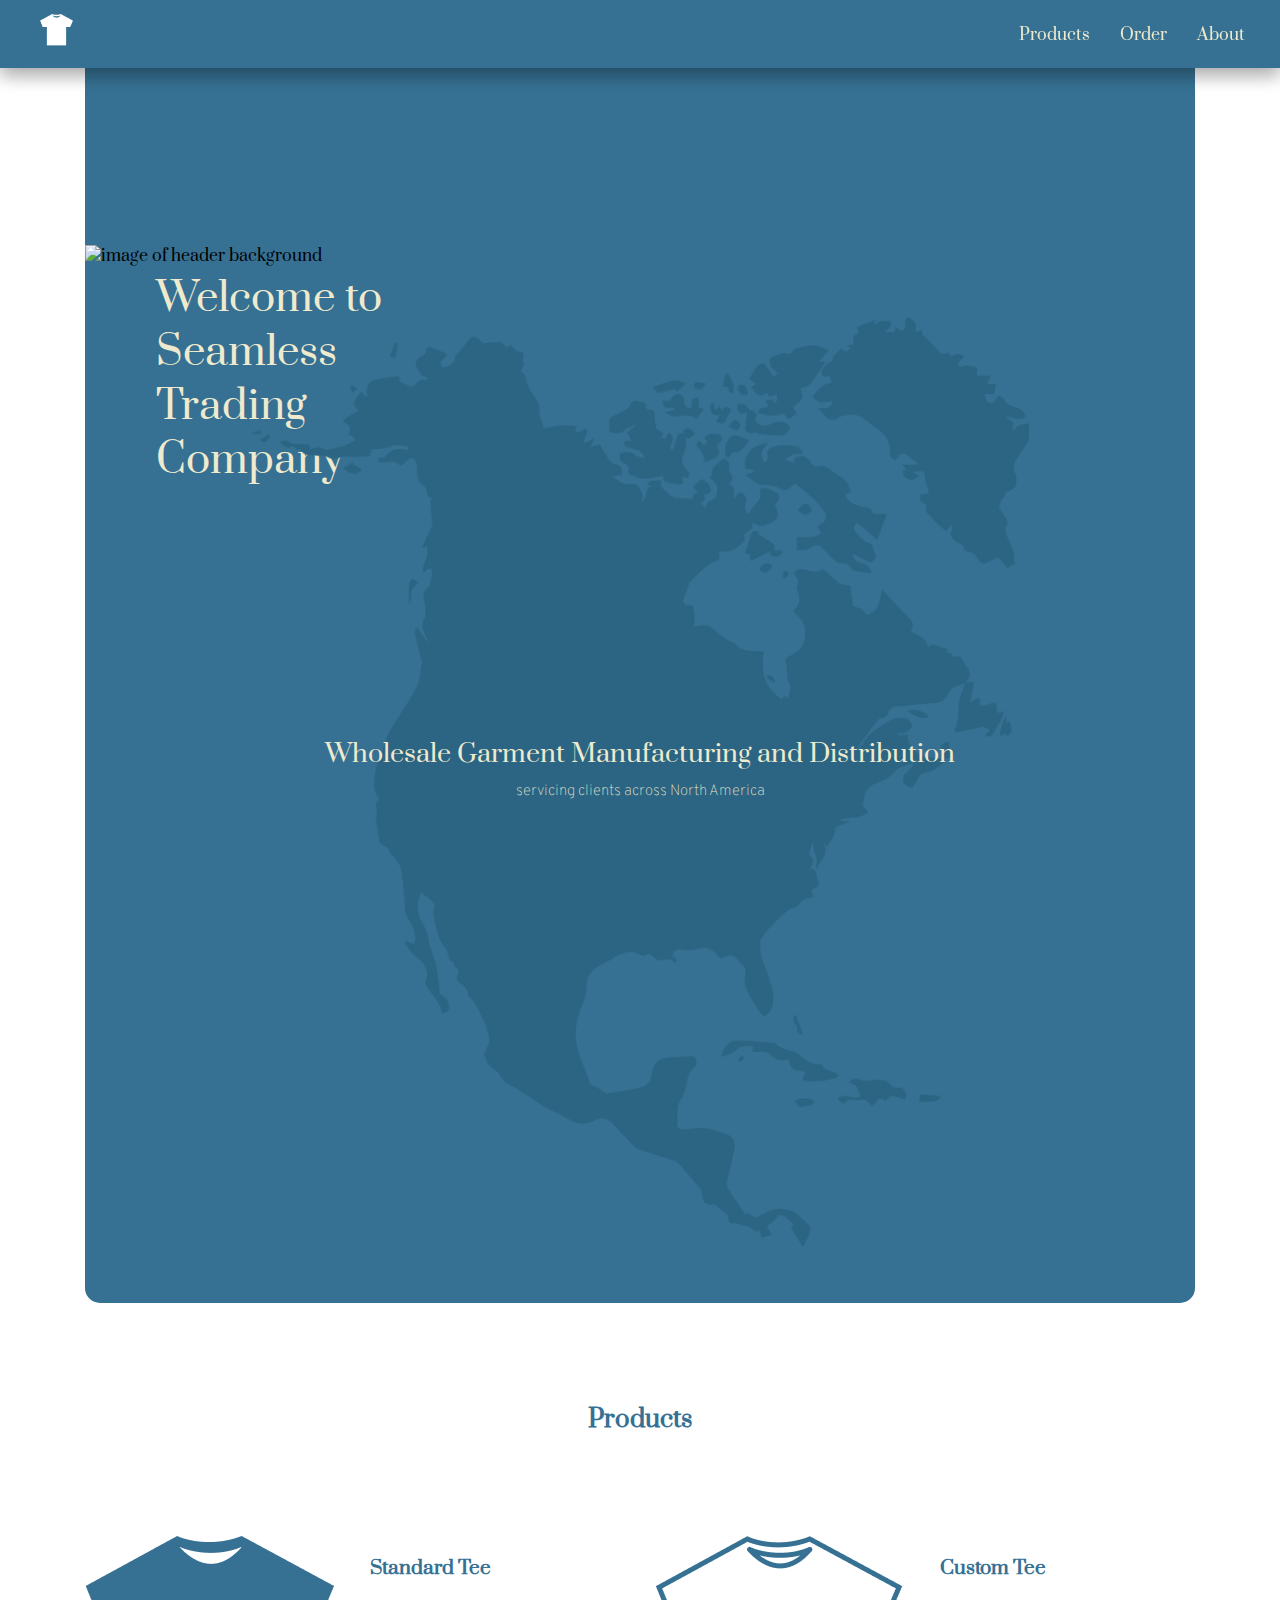
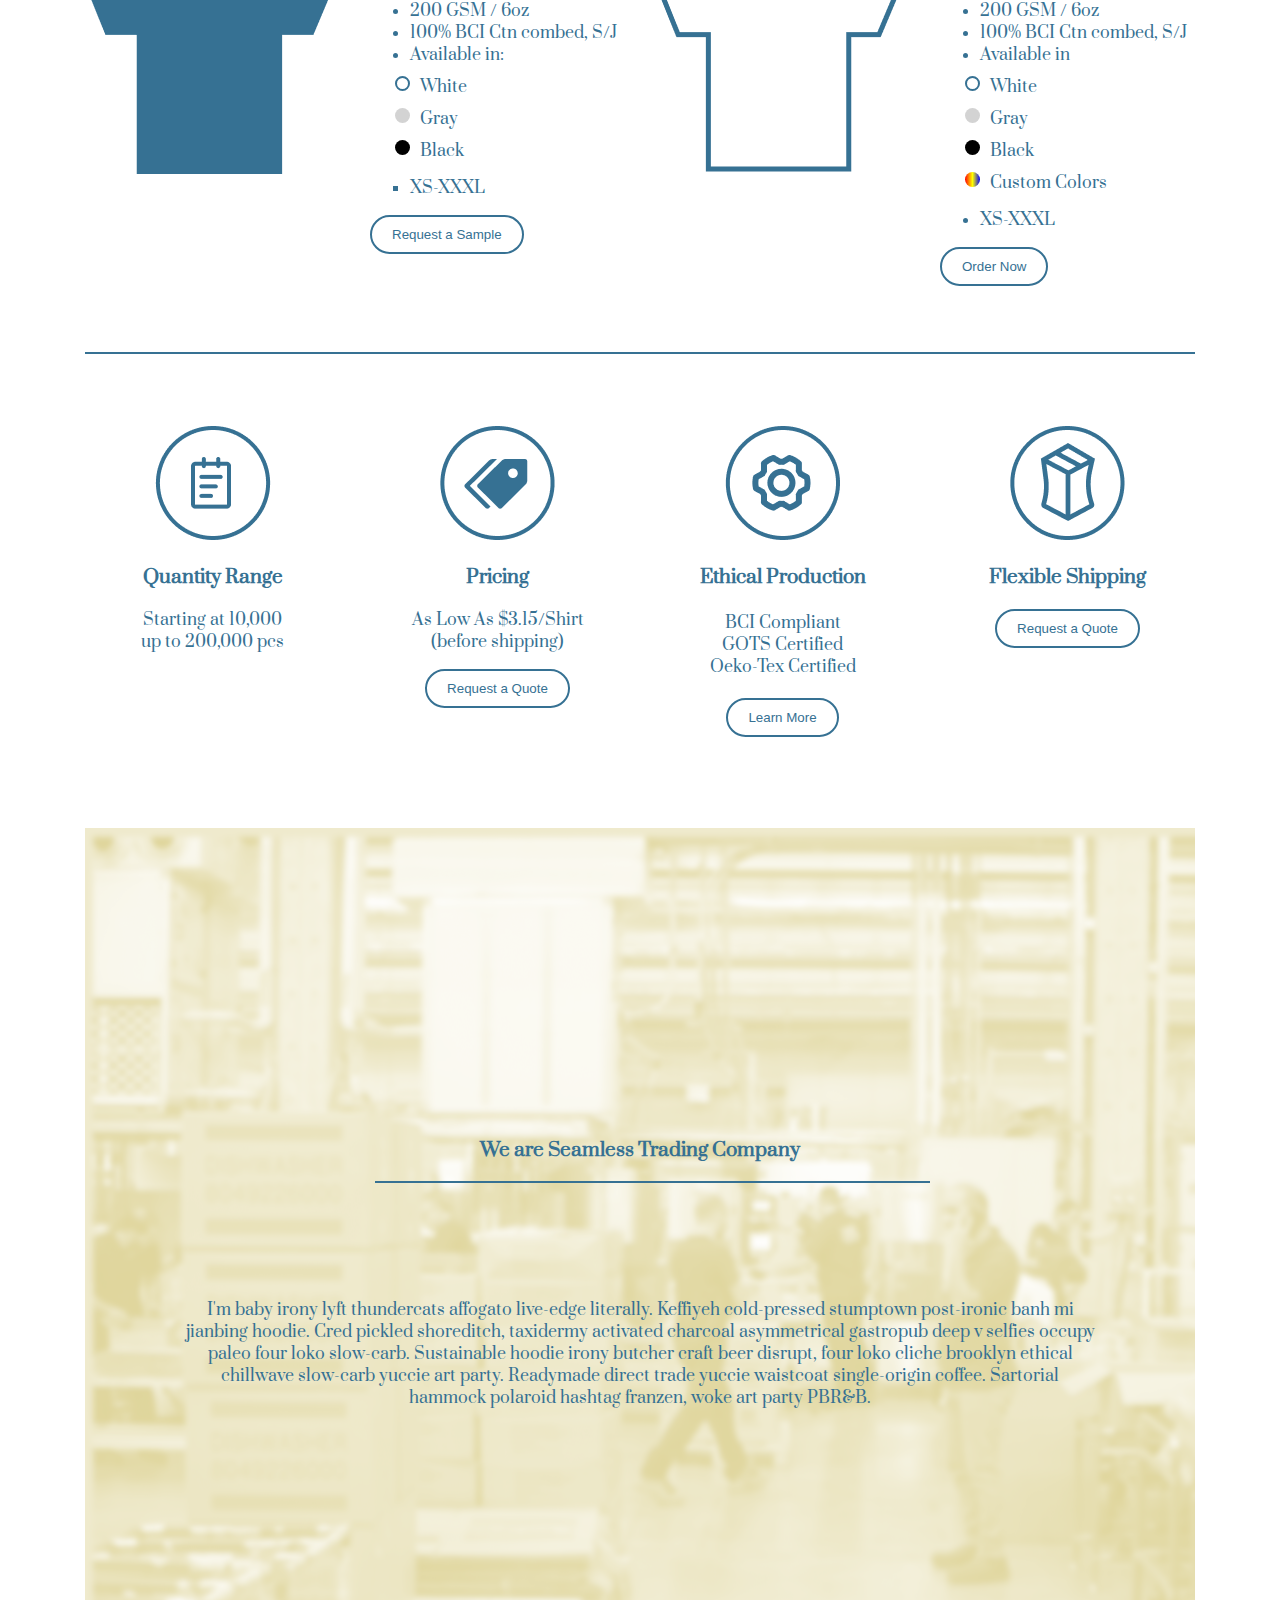
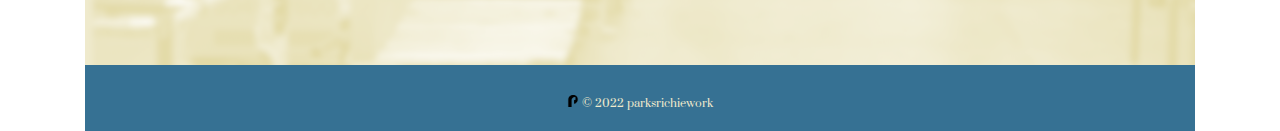
==== commit 69d23a95: "updated button styles for all forms" ====
--- a/index.html
+++ b/index.html
@@ -164,12 +164,12 @@
             <div class="about-products" style="width: 100%;">
                 <ul class="about-products" style="display:inline; position:relative;">
                   <div class="row" >
-                  <li id="quantity-range" class="col">
+                  <li id="quantity-range" class="col about-info">
                     <img src="img/quantity-range-icon.png" title="quantity range logo" alt="image of quantity range icon">
                     <h3>Quantity Range</h3>
-                    <p>Starting at 10,000<br> up to 200,000 pcs</p>
-                  </li>
-                   <li id="pricing" class="col">
+                    <p style="margin-bottom: 60px;">Starting at 10,000<br> up to 200,000 pcs</p>
+                  </li>
+                   <li id="pricing" class="col about-info">
                     <img src="img/pricing-icon.png" title="pricing logo" alt="image of pricing icon">
                     <h3>Pricing</h3>
                       <p>
@@ -181,7 +181,7 @@
                         </button> 
                       </div>
                   </li>
-                  <li id="quality-production" class="col">
+                  <li id="quality-production" class="col about-info">
                     <img src="img/quality-production-icon.png" title="Ethical production logo" alt="image of ethical production icon">
                     <h3>Ethical Production</h3>
                       <h4 class="list">
@@ -195,13 +195,13 @@
                           Oeko-Tex Certified
                         </li>
                         <a href="https://seamlesstradingcompany-ethical-production.netlify.app/" target="_blank">
-                          <button class="request-quote-button" title="Click to learn more about our ethical production">
+                          <button class="request-quote-button" title="Click to learn more about our ethical production" style="margin-top: 20px">
                             Learn More
                           </button> 
                         </a>
                       </h4>
                   </li>
-                  <li class="col">
+                  <li class="col about-info">
                     <img src="img/flexible-shipping-icon.png" title="flexible shipping logo" alt="image of flexible shipping icon">
                       <h3>Flexible Shipping</h3>
                         <div class="openBtn">
--- a/css/styles.css
+++ b/css/styles.css
@@ -56,13 +56,14 @@
 	margin-top: -25px;
 	position: relative;
 	border-radius: 15px;
+	
 
 	
 }
 header img{
 	width: 100%;
 	z-index: 2;
-	margin-top: -150px;
+	margin-top: -190px;
 }
 
 header div h2{
@@ -92,7 +93,7 @@
 
 
 .header-welcome{
-	transform: translateY(315px);
+	transform: translateY(269px);
 	position: inherit;
 	color: #EFEACD;
 	margin-left: 71px;
@@ -250,7 +251,7 @@
 	border: solid 2px var(--blue);
 	/*position: absolute;*/
 	padding: 10px 20px;
-	margin-top: 30px;
+	/* margin-top: 30px; */
 	/*margin-left: 50%;*/
 	border-radius: 30px;
 	/*box-shadow: 0 8px 16px 0 rgba(0,0,0,0.2), 0 6px 20px 0 rgba(0,0,0,0.19);*/
@@ -272,7 +273,7 @@
 	border: solid 2px var(--blue);
 	/*position: absolute;*/
 	padding: 10px 20px;
-	margin-top: 30px;
+	/* margin-top: 30px; */
 	/*margin-left: 50%;*/
 	border-radius: 30px;
 	/*box-shadow: 0 8px 16px 0 rgba(0,0,0,0.2), 0 6px 20px 0 rgba(0,0,0,0.19);*/
@@ -295,7 +296,7 @@
 				background-color: var(--white);
 				border: solid 2px var(--blue);				
 				padding: 10px 20px;
-				margin-top: 30px;				
+				/* margin-top: 30px;				 */
 				border-radius: 30px;				
 				transition: 0.2s ease-in-out;				
         position: relative;
@@ -308,7 +309,7 @@
 				background-color: var(--blue);
 				border: solid var(--blue);				
 				padding: 10px 20px;
-				margin-top: 30px;				
+				/* margin-top: 30px;				 */
 				border-radius: 30px;				
 				transition: 0.2s ease-in-out;				
         position: relative;
@@ -327,7 +328,7 @@
       	color: var(--blue);
         display: none;
         position: fixed;
-        left: 45%;
+        left: 50%;
         top: 5%;
 		height: 600px;
         transform: translate(-50%, 10%);
@@ -752,12 +753,16 @@
 	border: solid 2px var(--white);
 	/*position: absolute;*/
 	padding: 10px 20px;
-	margin-top: 30px;
+	/* margin-top: 30px; */
 	/*margin-left: 50%;*/
 	border-radius: 30px;
 	/*box-shadow: 0 8px 16px 0 rgba(0,0,0,0.2), 0 6px 20px 0 rgba(0,0,0,0.19);*/
 	transition: 0.2s ease-in-out;
 	/*z-index: 10;*/
+}
+
+.about-info{
+	padding: 0px 105px;
 }
 
 /*--------------------------------------STYLES FOR POP-UP FORM MODAL------------------------------------------*/
@@ -788,7 +793,7 @@
 				background-color: var(--blue);
 				border: solid var(--blue);				
 				padding: 10px 20px;
-				margin-top: 30px;				
+				/* margin-top: 30px;				 */
 				border-radius: 30px;				
 				transition: 0.2s ease-in-out;				
         position: relative;
